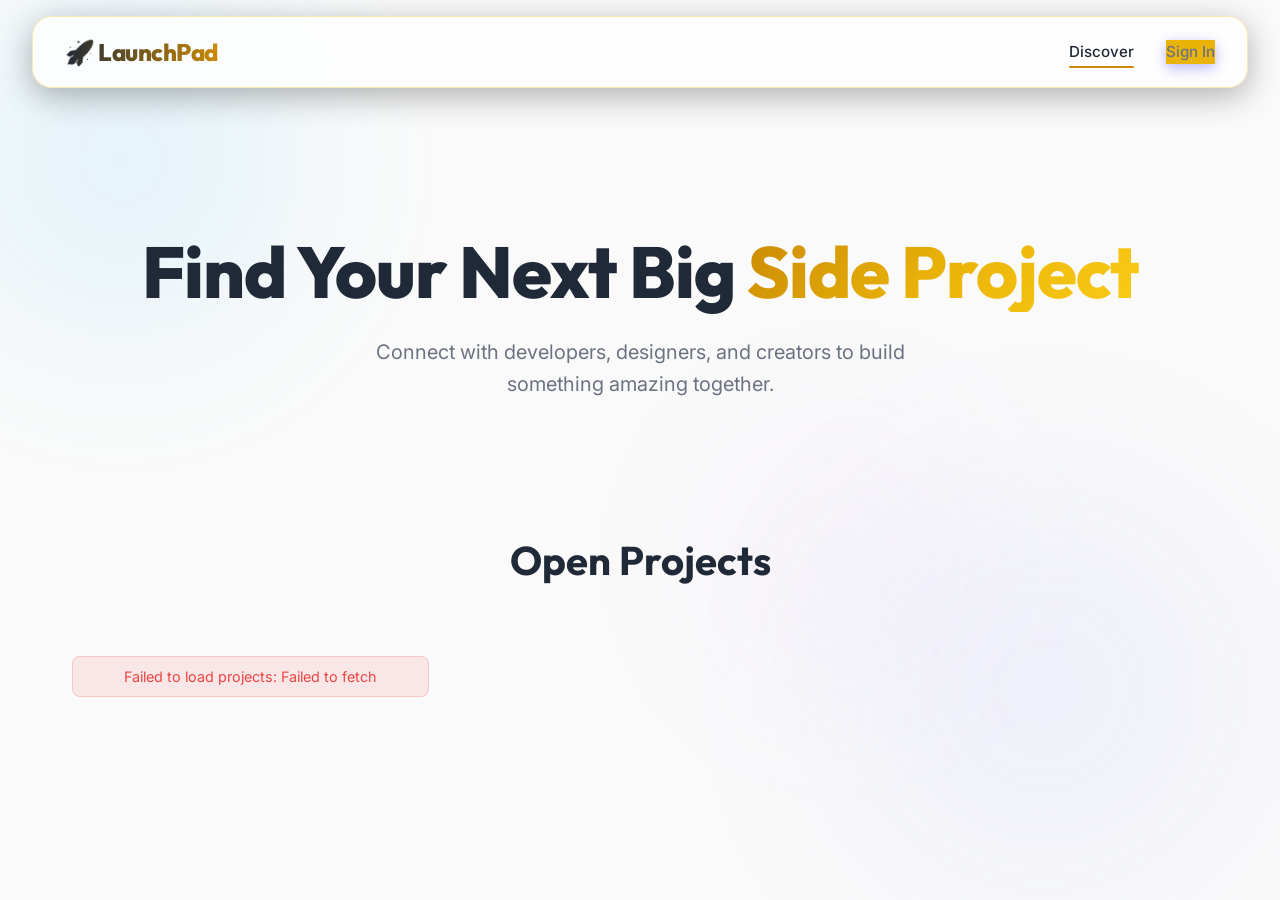
==== frontend/index.html @ fd940a89 "Initial commit" ====
<!DOCTYPE html>
<html lang="en">
<head>
    <meta charset="UTF-8">
    <meta name="viewport" content="width=device-width, initial-scale=1.0">
    <title>LaunchPad | Project Collaboration Hub</title>
    <link rel="stylesheet" href="css/style.css">
    <link href="https://fonts.googleapis.com/css2?family=Inter:wght@300;400;500;600&family=Outfit:wght@500;700;800&display=swap" rel="stylesheet">
</head>
<body>
    <div class="bg-shapes">
        <div class="shape shape-1"></div>
        <div class="shape shape-2"></div>
        <div class="shape shape-3"></div>
    </div>

    <nav class="navbar glass-panel">
        <div class="logo">🚀 LaunchPad</div>
        <div class="nav-links">
            <a href="index.html" class="active">Discover</a>
            <a href="dashboard.html" id="nav-dashboard" style="display: none;">Dashboard</a>
            <a href="auth.html" class="btn-primary" id="nav-login">Sign In</a>
            <button class="btn-secondary" id="nav-logout" style="display: none;">Logout</button>
        </div>
    </nav>

    <header class="hero slide-up">
        <h1>Find Your Next Big <span class="gradient-text">Side Project</span></h1>
        <p>Connect with developers, designers, and creators to build something amazing together.</p>
    </header>

    <main class="container fade-in">
        <div class="section-header">
            <h2>Open Projects</h2>
        </div>
        <div class="projects-grid" id="projects-container">
            <!-- Projects will be dynamically injected here -->
        </div>
    </main>

    <script src="js/api.js"></script>
    <script src="js/app.js"></script>
</body>
</html>
---- frontend/css/style.css ----
:root {
    /* Color Palette */
    --bg-dark: #fafafa;
    --bg-panel: rgba(255, 255, 255, 0.8);
    --bg-panel-hover: #ffffff;
    --border-color: rgba(234, 179, 8, 0.3);
    --border-highlight: rgba(234, 179, 8, 0.7);
    
    /* Typography Colors */
    --text-main: #1f2937;
    --text-muted: #6b7280;
    
    /* Accents */
    --primary: #eab308;
    --primary-hover: #ca8a04;
    --secondary: #fef08a;
    --secondary-hover: #fde047;
    
    /* Gradients */
    --gradient-1: #ca8a04;
    --gradient-2: #eab308;
    --gradient-3: #facc15;
    --gradient-glow: linear-gradient(135deg, var(--gradient-1), var(--gradient-2), var(--gradient-3));
    
    --error: #ef4444;
    --success: #10b981;
}

/* Base Styles */
* {
    margin: 0;
    padding: 0;
    box-sizing: border-box;
}

body {
    font-family: 'Inter', sans-serif;
    background-color: var(--bg-dark);
    color: var(--text-main);
    min-height: 100vh;
    display: flex;
    flex-direction: column;
    overflow-x: hidden;
    position: relative;
    line-height: 1.6;
}

h1, h2, h3, h4, .logo {
    font-family: 'Outfit', sans-serif;
}

/* Custom Scrollbar */
::-webkit-scrollbar {
    width: 8px;
}
::-webkit-scrollbar-track {
    background: var(--bg-dark);
}
::-webkit-scrollbar-thumb {
    background: var(--secondary);
    border-radius: 4px;
}
::-webkit-scrollbar-thumb:hover {
    background: var(--secondary-hover);
}

/* Background Animated Shapes */
.bg-shapes {
    position: fixed;
    top: 0; left: 0; right: 0; bottom: 0;
    z-index: -1;
    overflow: hidden;
    pointer-events: none;
}

.shape {
    position: absolute;
    border-radius: 50%;
    filter: blur(80px);
    opacity: 0.4;
    animation: float 20s infinite alternate ease-in-out;
}

.shape-1 {
    top: -10%; left: -10%;
    width: 500px; height: 500px;
    background: radial-gradient(circle, rgba(56,189,248,0.4) 0%, rgba(0,0,0,0) 70%);
}

.shape-2 {
    bottom: -10%; right: -5%;
    width: 600px; height: 600px;
    background: radial-gradient(circle, rgba(129,140,248,0.3) 0%, rgba(0,0,0,0) 70%);
    animation-delay: -5s;
}

.shape-3 {
    top: 40%; left: 50%;
    width: 400px; height: 400px;
    background: radial-gradient(circle, rgba(192,132,252,0.2) 0%, rgba(0,0,0,0) 70%);
    animation-delay: -10s;
}

@keyframes float {
    0% { transform: translate(0, 0) scale(1); }
    50% { transform: translate(50px, 30px) scale(1.1); }
    100% { transform: translate(-30px, 50px) scale(0.9); }
}

/* Utilities */
.container {
    max-width: 1200px;
    margin: 0 auto;
    padding: 2rem;
    width: 100%;
}

.gradient-text {
    background: var(--gradient-glow);
    -webkit-background-clip: text;
    -webkit-text-fill-color: transparent;
    display: inline-block;
}

.glass-panel {
    background: var(--bg-panel);
    backdrop-filter: blur(16px);
    -webkit-backdrop-filter: blur(16px);
    border: 1px solid var(--border-color);
    border-radius: 20px;
    box-shadow: 0 8px 32px rgba(0, 0, 0, 0.3);
    transition: all 0.3s ease;
}

.w-100 { width: 100%; }
.hidden { display: none !important; }

/* Animations */
.fade-in {
    animation: fadeIn 0.8s ease forwards;
}

.slide-up {
    animation: slideUp 0.8s cubic-bezier(0.16, 1, 0.3, 1) forwards;
}

@keyframes fadeIn {
    from { opacity: 0; }
    to { opacity: 1; }
}

@keyframes slideUp {
    from { opacity: 0; transform: translateY(40px); }
    to { opacity: 1; transform: translateY(0); }
}

/* Buttons */
button {
    cursor: pointer;
    font-weight: 600;
    font-family: 'Inter', sans-serif;
    border: none;
    border-radius: 12px;
    padding: 0.875rem 1.75rem;
    font-size: 0.95rem;
    transition: all 0.3s cubic-bezier(0.4, 0, 0.2, 1);
    position: relative;
    overflow: hidden;
}

.btn-primary {
    background: var(--primary);
    color: white;
    box-shadow: 0 4px 14px rgba(79, 70, 229, 0.4);
}

.btn-primary:hover {
    background: var(--primary-hover);
    transform: translateY(-2px);
    box-shadow: 0 6px 20px rgba(79, 70, 229, 0.6);
}

.btn-secondary {
    background: var(--secondary);
    color: white;
    border: 1px solid var(--border-color);
}

.btn-secondary:hover {
    background: var(--secondary-hover);
    transform: translateY(-2px);
    border-color: var(--border-highlight);
}

.glow-effect::before {
    content: '';
    position: absolute;
    top: 0; left: -100%;
    width: 100%; height: 100%;
    background: linear-gradient(90deg, transparent, rgba(255,255,255,0.2), transparent);
    transition: left 0.5s ease;
}

.glow-effect:hover::before {
    left: 100%;
}

/* Navigation */
.navbar {
    display: flex;
    justify-content: space-between;
    align-items: center;
    padding: 1rem 2rem;
    margin: 1rem 2rem;
    position: sticky;
    top: 1rem;
    z-index: 100;
}

.logo {
    font-size: 1.5rem;
    font-weight: 800;
    letter-spacing: -0.5px;
    background: linear-gradient(to right, var(--text-main), var(--primary-hover));
    -webkit-background-clip: text;
    -webkit-text-fill-color: transparent;
}

.nav-links {
    display: flex;
    gap: 2rem;
    align-items: center;
}

.nav-links a {
    color: var(--text-muted);
    text-decoration: none;
    font-weight: 500;
    font-size: 0.95rem;
    transition: color 0.2s;
    position: relative;
}

.nav-links a:hover, .nav-links a.active {
    color: var(--text-main);
}

.nav-links a:not(.btn-primary)::after {
    content: '';
    position: absolute;
    bottom: -4px;
    left: 0;
    width: 0%;
    height: 2px;
    background: var(--gradient-1);
    transition: width 0.3s ease;
    border-radius: 2px;
}

.nav-links a:not(.btn-primary):hover::after,
.nav-links a.active:not(.btn-primary)::after {
    width: 100%;
}

/* Hero Section */
.hero {
    text-align: center;
    padding: 8rem 2rem 6rem;
    display: flex;
    flex-direction: column;
    align-items: center;
    justify-content: center;
}

.hero h1 {
    font-size: clamp(2.5rem, 6vw, 4.5rem);
    margin-bottom: 1.5rem;
    line-height: 1.1;
    font-weight: 800;
    letter-spacing: -1px;
}

.hero p {
    font-size: clamp(1rem, 2vw, 1.25rem);
    color: var(--text-muted);
    max-width: 600px;
    margin: 0 auto;
    font-weight: 400;
}

/* Projects Grid */
.section-header {
    margin-bottom: 3rem;
    text-align: center;
}

.section-header h2 {
    font-size: 2.5rem;
    font-weight: 700;
}

.projects-grid {
    display: grid;
    grid-template-columns: repeat(auto-fill, minmax(320px, 1fr));
    gap: 2rem;
}

.project-card {
    padding: 2rem;
    background: var(--bg-panel);
    border: 1px solid var(--border-color);
    border-radius: 20px;
    transition: transform 0.4s cubic-bezier(0.175, 0.885, 0.32, 1.275), box-shadow 0.4s ease, border-color 0.4s ease;
    display: flex;
    flex-direction: column;
}

.project-card:hover {
    transform: translateY(-8px);
    box-shadow: 0 20px 40px rgba(0,0,0,0.4);
    border-color: var(--border-highlight);
    background: var(--bg-panel-hover);
}

.project-title {
    font-size: 1.4rem;
    margin-bottom: 0.75rem;
    font-weight: 700;
}

.project-desc {
    color: var(--text-muted);
    font-size: 0.95rem;
    margin-bottom: 2rem;
    line-height: 1.6;
    flex-grow: 1;
}

.tech-stack {
    display: flex;
    flex-wrap: wrap;
    gap: 0.5rem;
    margin-bottom: 1.5rem;
}

.tech-badge {
    background: rgba(234, 179, 8, 0.1);
    color: var(--primary-hover);
    padding: 0.35rem 0.85rem;
    border-radius: 999px;
    font-size: 0.8rem;
    font-weight: 600;
    border: 1px solid rgba(234, 179, 8, 0.2);
}

/* Forms & Auth */
.auth-page {
    display: flex;
    align-items: center;
    justify-content: center;
}

.auth-container {
    width: 100%;
    max-width: 480px;
    padding: 3rem;
    margin: 2rem;
}

.auth-header {
    text-align: center;
    margin-bottom: 2.5rem;
}

.auth-header h2 {
    font-size: 2.2rem;
    margin-bottom: 0.5rem;
}

.auth-header p {
    color: var(--text-muted);
}

.form-group {
    margin-bottom: 1.5rem;
}

.form-group label {
    display: block;
    margin-bottom: 0.5rem;
    font-size: 0.9rem;
    color: var(--text-muted);
    font-weight: 500;
}

.form-group input, .form-group textarea {
    width: 100%;
    padding: 0.875rem 1rem;
    background: #ffffff;
    border: 1px solid var(--border-color);
    border-radius: 12px;
    color: var(--text-main);
    font-size: 1rem;
    transition: all 0.3s ease;
    font-family: 'Inter', sans-serif;
}

.form-group input:focus, .form-group textarea:focus {
    outline: none;
    border-color: var(--primary);
    box-shadow: 0 0 0 3px rgba(234, 179, 8, 0.2);
    background: #ffffff;
}

.auth-switch {
    text-align: center;
    margin-top: 1.5rem;
    font-size: 0.9rem;
    color: var(--text-muted);
}

.auth-switch a {
    color: var(--gradient-1);
    text-decoration: none;
    font-weight: 600;
    transition: color 0.2s;
}

.auth-switch a:hover {
    color: white;
}

.error-message {
    color: var(--error);
    text-align: center;
    margin-top: 1rem;
    font-size: 0.9rem;
    background: rgba(239, 68, 68, 0.1);
    padding: 0.5rem;
    border-radius: 8px;
    border: 1px solid rgba(239, 68, 68, 0.2);
    display: none;
}
.error-message:not(:empty) {
    display: block;
}

/* Dashboard */
.dashboard-header {
    display: flex;
    justify-content: space-between;
    align-items: center;
    margin-bottom: 3rem;
}

.dashboard-header h2 {
    font-size: 2.2rem;
}

.dashboard-header p {
    color: var(--text-muted);
    margin-top: 0.5rem;
}

.dashboard-grid {
    display: grid;
    grid-template-columns: repeat(auto-fit, minmax(400px, 1fr));
    gap: 2rem;
    align-items: start;
}

.dashboard-section {
    padding: 2rem;
}

.dashboard-section h3 {
    margin-bottom: 1.5rem;
    font-size: 1.5rem;
    padding-bottom: 1rem;
    border-bottom: 1px solid var(--border-color);
}

/* Modal */
.modal {
    position: fixed;
    top: 0; left: 0; width: 100%; height: 100%;
    background: rgba(0,0,0,0.6);
    backdrop-filter: blur(8px);
    display: flex;
    align-items: center;
    justify-content: center;
    z-index: 1000;
    opacity: 0;
    visibility: hidden;
    transition: all 0.3s ease;
}

.modal:not(.hidden) {
    opacity: 1;
    visibility: visible;
}

.modal-content {
    width: 100%;
    max-width: 550px;
    padding: 2.5rem;
    position: relative;
}

.modal-content h3 {
    font-size: 1.8rem;
    margin-bottom: 2rem;
}

.close-modal {
    position: absolute;
    top: 1.5rem;
    right: 1.5rem;
    font-size: 2rem;
    cursor: pointer;
    color: var(--text-muted);
    transition: color 0.2s;
    line-height: 1;
}

.close-modal:hover {
    color: white;
}

.list-container {
    display: flex;
    flex-direction: column;
    gap: 1rem;
}

.list-item {
    padding: 1.25rem;
    background: rgba(255, 255, 255, 0.03);
    border: 1px solid var(--border-color);
    border-radius: 12px;
    display: flex;
    justify-content: space-between;
    align-items: center;
    transition: all 0.2s ease;
}

.list-item:hover {
    background: rgba(255, 255, 255, 0.05);
    border-color: var(--border-highlight);
}

@media (max-width: 768px) {
    .dashboard-grid {
        grid-template-columns: 1fr;
    }
    .hero h1 {
        font-size: 2.5rem;
    }
    .navbar {
        flex-direction: column;
        gap: 1rem;
    }
}
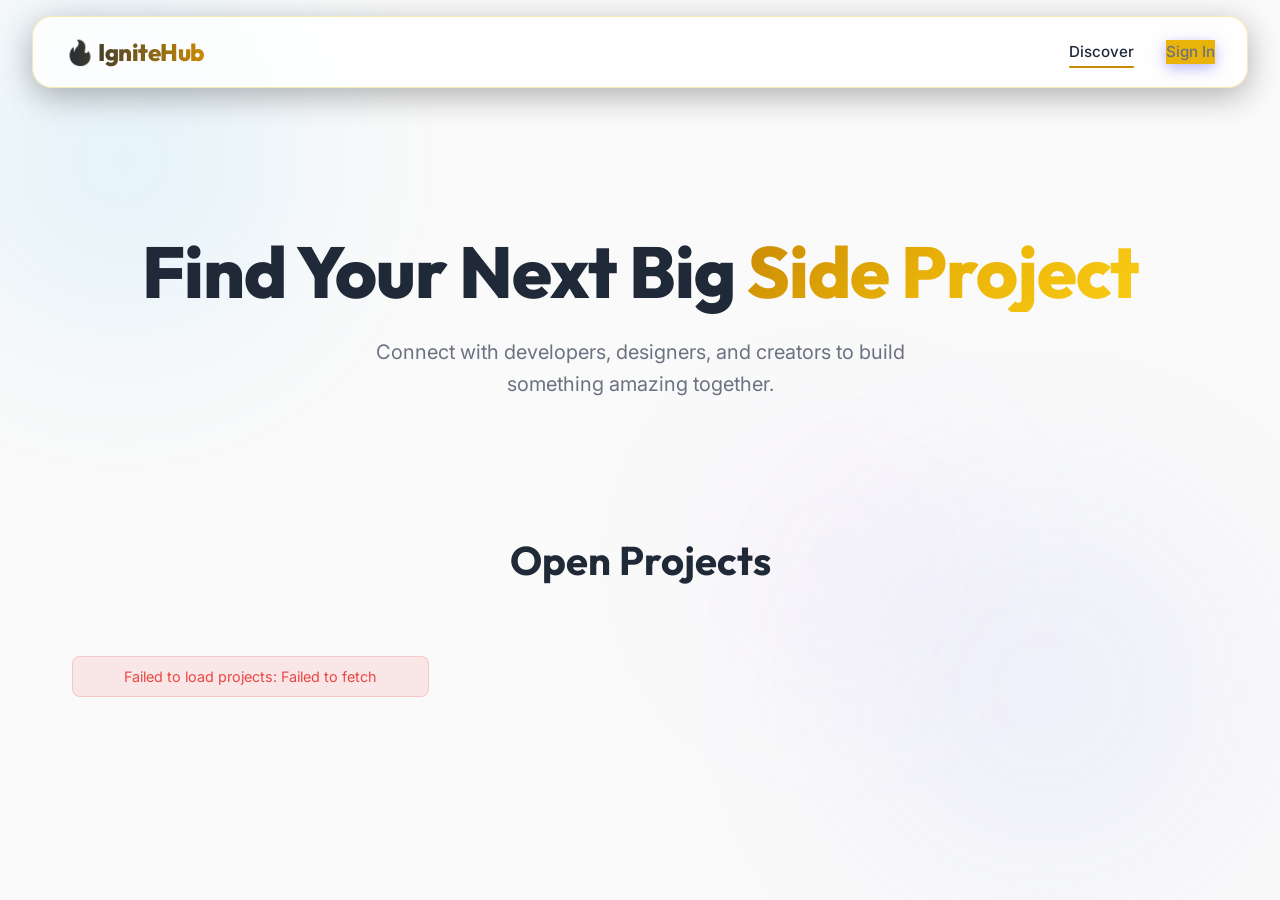
==== commit d44143b9: "Rename project to IgniteHub, update package structure, and implement join request restrictions" ====
--- a/frontend/index.html
+++ b/frontend/index.html
@@ -3,7 +3,7 @@
 <head>
     <meta charset="UTF-8">
     <meta name="viewport" content="width=device-width, initial-scale=1.0">
-    <title>LaunchPad | Project Collaboration Hub</title>
+    <title>IgniteHub | Project Collaboration Hub</title>
     <link rel="stylesheet" href="css/style.css">
     <link href="https://fonts.googleapis.com/css2?family=Inter:wght@300;400;500;600&family=Outfit:wght@500;700;800&display=swap" rel="stylesheet">
 </head>
@@ -15,7 +15,7 @@
     </div>
 
     <nav class="navbar glass-panel">
-        <div class="logo">🚀 LaunchPad</div>
+        <div class="logo">🔥 IgniteHub</div>
         <div class="nav-links">
             <a href="index.html" class="active">Discover</a>
             <a href="dashboard.html" id="nav-dashboard" style="display: none;">Dashboard</a>
